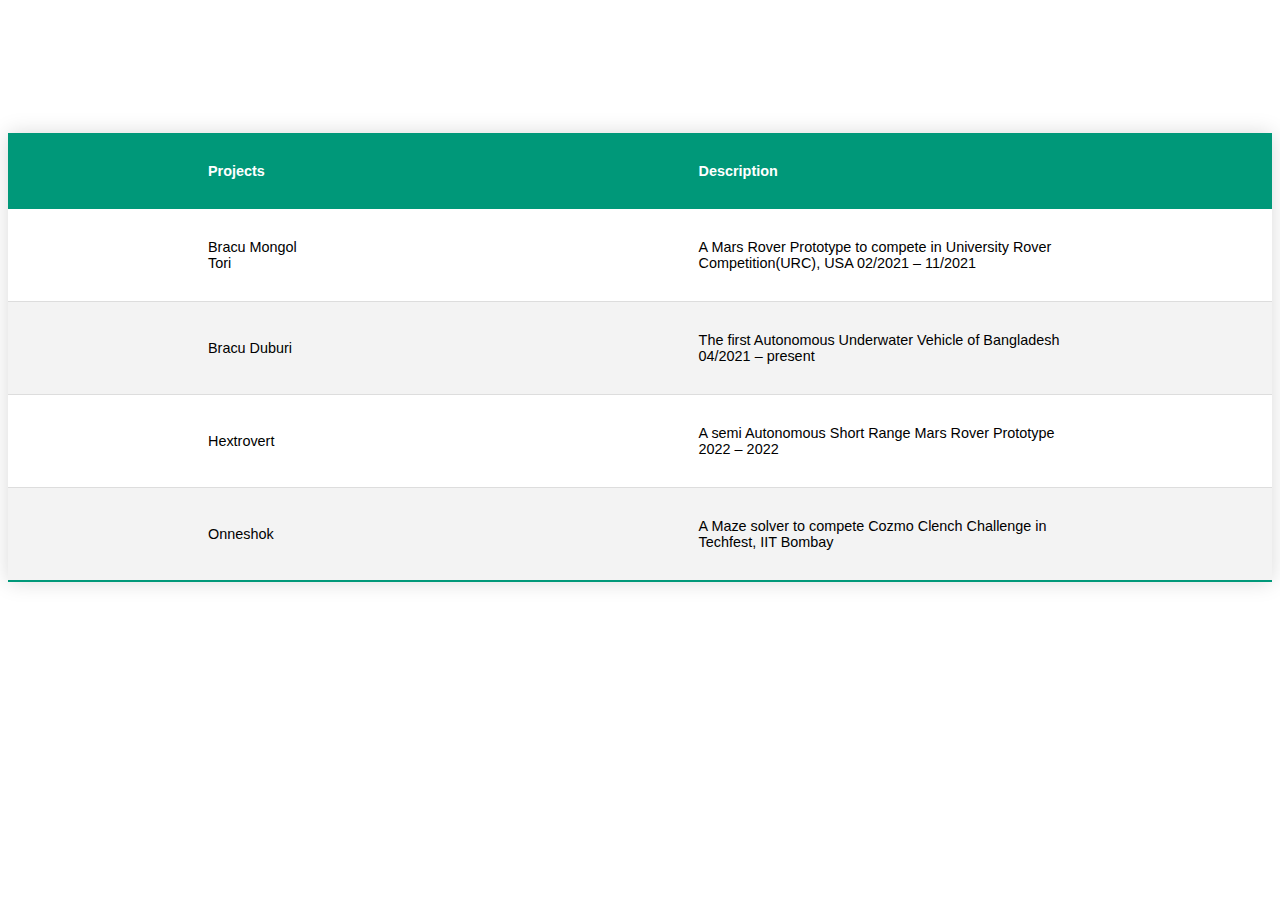
==== projects.html @ e63730c1 "projects table added" ====
<!DOCTYPE html>
<html lang="en">
<head>
    <meta charset="UTF-8">
    <meta http-equiv="X-UA-Compatible" content="IE=edge">
    <meta name="viewport" content="width=device-width, initial-scale=1.0">
    <title>Document</title>
    <link rel="stylesheet" href="styles/projects.css">
</head>
<body>

    <div class="main-table">
        <table class="styled-table">
            <thead>
                <tr>
                    <th>Projects</th>
                    <th>Description</th>
                </tr>
            </thead>
            <tbody>
                <tr>
                    <td>Bracu Mongol Tori</td>
                    <td>A Mars Rover Prototype to
                        compete in University Rover Competition(URC),
                        USA
                        02/2021 – 11/2021</td>
                </tr>
                <tr class="active-row">
                    <td>Bracu Duburi</td>
                    <td>The first
                        Autonomous Underwater Vehicle of Bangladesh
                        04/2021 – present</td>
                </tr>
    
    
                <tr>
                    <td>Hextrovert</td>
                    <td> A semi Autonomous Short Range
                        Mars Rover Prototype
                        2022 – 2022</td>
                </tr>
    
                <tr class="active-row">
                    <td>Onneshok</td>
                    <td>A Maze solver to compete Cozmo
                        Clench Challenge in Techfest, IIT Bombay</td>
                </tr>
                <!-- and so on... -->
            </tbody>
        </table>
    </div>
    
    
</body>
</html>
---- styles/projects.css ----
.styled-table {
    border-collapse: collapse;
    margin: 25px 0;
    font-size: 0.9em;
    font-family: sans-serif;
    min-width: 1200px;
    box-shadow: 0 0 20px rgba(0, 0, 0, 0.15);
}

.main-table{
    display: flex;
    justify-content: center;
    align-items: center;
    padding-top: 100px;
}

.styled-table thead tr {
    background-color: #009879;
    color: #ffffff;
    text-align: left;
}

.styled-table th,
.styled-table td {
    padding: 30px 200px;
    border: #000000;
}

.styled-table tbody tr {
    border-bottom: 1px solid #dddddd;
}

.styled-table tbody tr:nth-of-type(even) {
    background-color: #f3f3f3;
}

.styled-table tbody tr:last-of-type {
    border-bottom: 2px solid #009879;
}
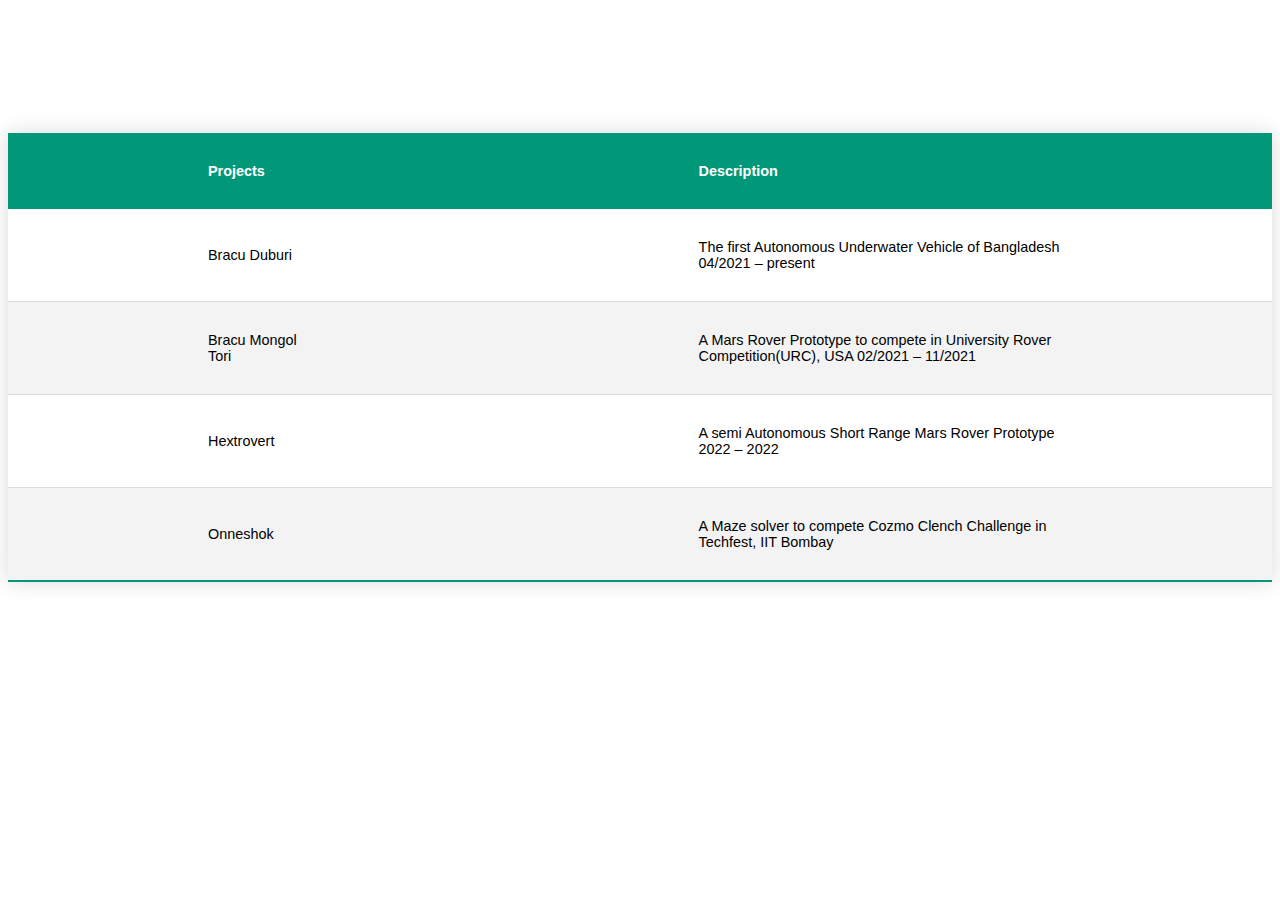
==== commit cda93967: "table style new" ====
--- a/projects.html
+++ b/projects.html
@@ -19,17 +19,20 @@
             </thead>
             <tbody>
                 <tr>
+                    <td>Bracu Duburi</td>
+                    <td>The first
+                        Autonomous Underwater Vehicle of Bangladesh
+                        04/2021 – present</td>
+                    
+                </tr>
+                <tr class="active-row">
+
                     <td>Bracu Mongol Tori</td>
                     <td>A Mars Rover Prototype to
                         compete in University Rover Competition(URC),
                         USA
                         02/2021 – 11/2021</td>
-                </tr>
-                <tr class="active-row">
-                    <td>Bracu Duburi</td>
-                    <td>The first
-                        Autonomous Underwater Vehicle of Bangladesh
-                        04/2021 – present</td>
+                    
                 </tr>
     
     
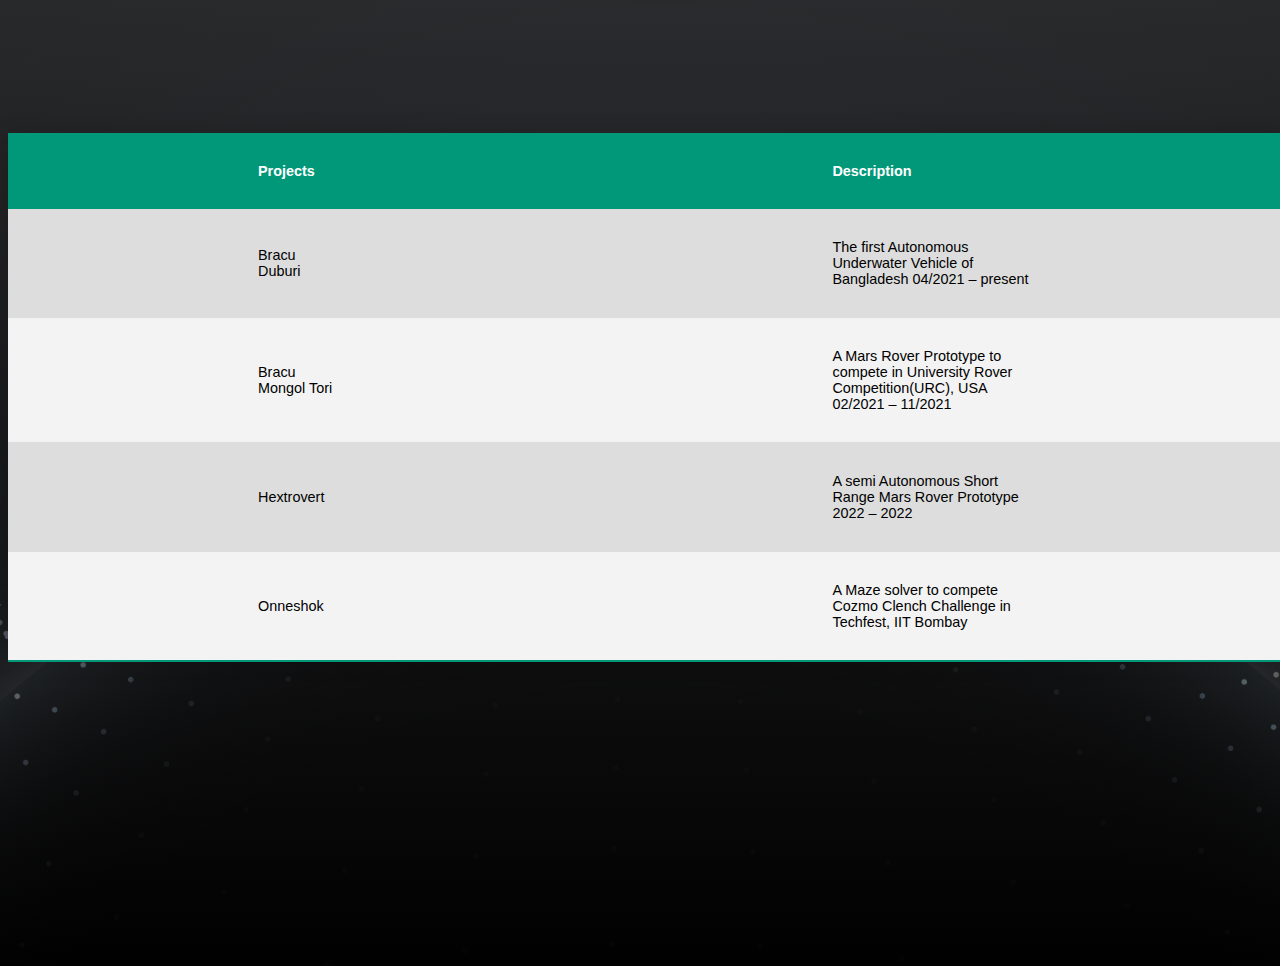
==== commit 44ce553d: "background added to the projects" ====
--- a/projects.html
+++ b/projects.html
@@ -7,23 +7,22 @@
     <title>Document</title>
     <link rel="stylesheet" href="styles/projects.css">
 </head>
-<body>
+<body class="background-img">
 
     <div class="main-table">
         <table class="styled-table">
             <thead>
                 <tr>
                     <th>Projects</th>
-                    <th>Description</th>
+                    <th class="news">Description</th>
                 </tr>
             </thead>
             <tbody>
-                <tr>
+                <tr class="row-back">
                     <td>Bracu Duburi</td>
                     <td>The first
                         Autonomous Underwater Vehicle of Bangladesh
-                        04/2021 – present</td>
-                    
+                        04/2021 – present</td> 
                 </tr>
                 <tr class="active-row">
 
@@ -31,12 +30,10 @@
                     <td>A Mars Rover Prototype to
                         compete in University Rover Competition(URC),
                         USA
-                        02/2021 – 11/2021</td>
-                    
+                        02/2021 – 11/2021</td> 
                 </tr>
-    
-    
-                <tr>
+
+                <tr class="row-back">
                     <td>Hextrovert</td>
                     <td> A semi Autonomous Short Range
                         Mars Rover Prototype
@@ -51,8 +48,6 @@
                 <!-- and so on... -->
             </tbody>
         </table>
-    </div>
-    
-    
+    </div> 
 </body>
 </html>--- a/styles/projects.css
+++ b/styles/projects.css
@@ -22,7 +22,7 @@
 
 .styled-table th,
 .styled-table td {
-    padding: 30px 200px;
+    padding: 30px 250px;
     border: #000000;
 }
 
@@ -38,3 +38,17 @@
     border-bottom: 2px solid #009879;
 }
 
+.background-img{
+    
+    background-image: linear-gradient(to bottom, rgba(78, 79, 82, 0.52), rgba(0, 0, 0, 0.73)),
+     url('../images/covernew.jpg');
+    background-size: cover;
+    height: 950px; 
+    background-position: center;
+    width: 100%;
+    background-repeat: no-repeat;
+}
+
+.row-back{
+    background-color: #dddddd;
+}
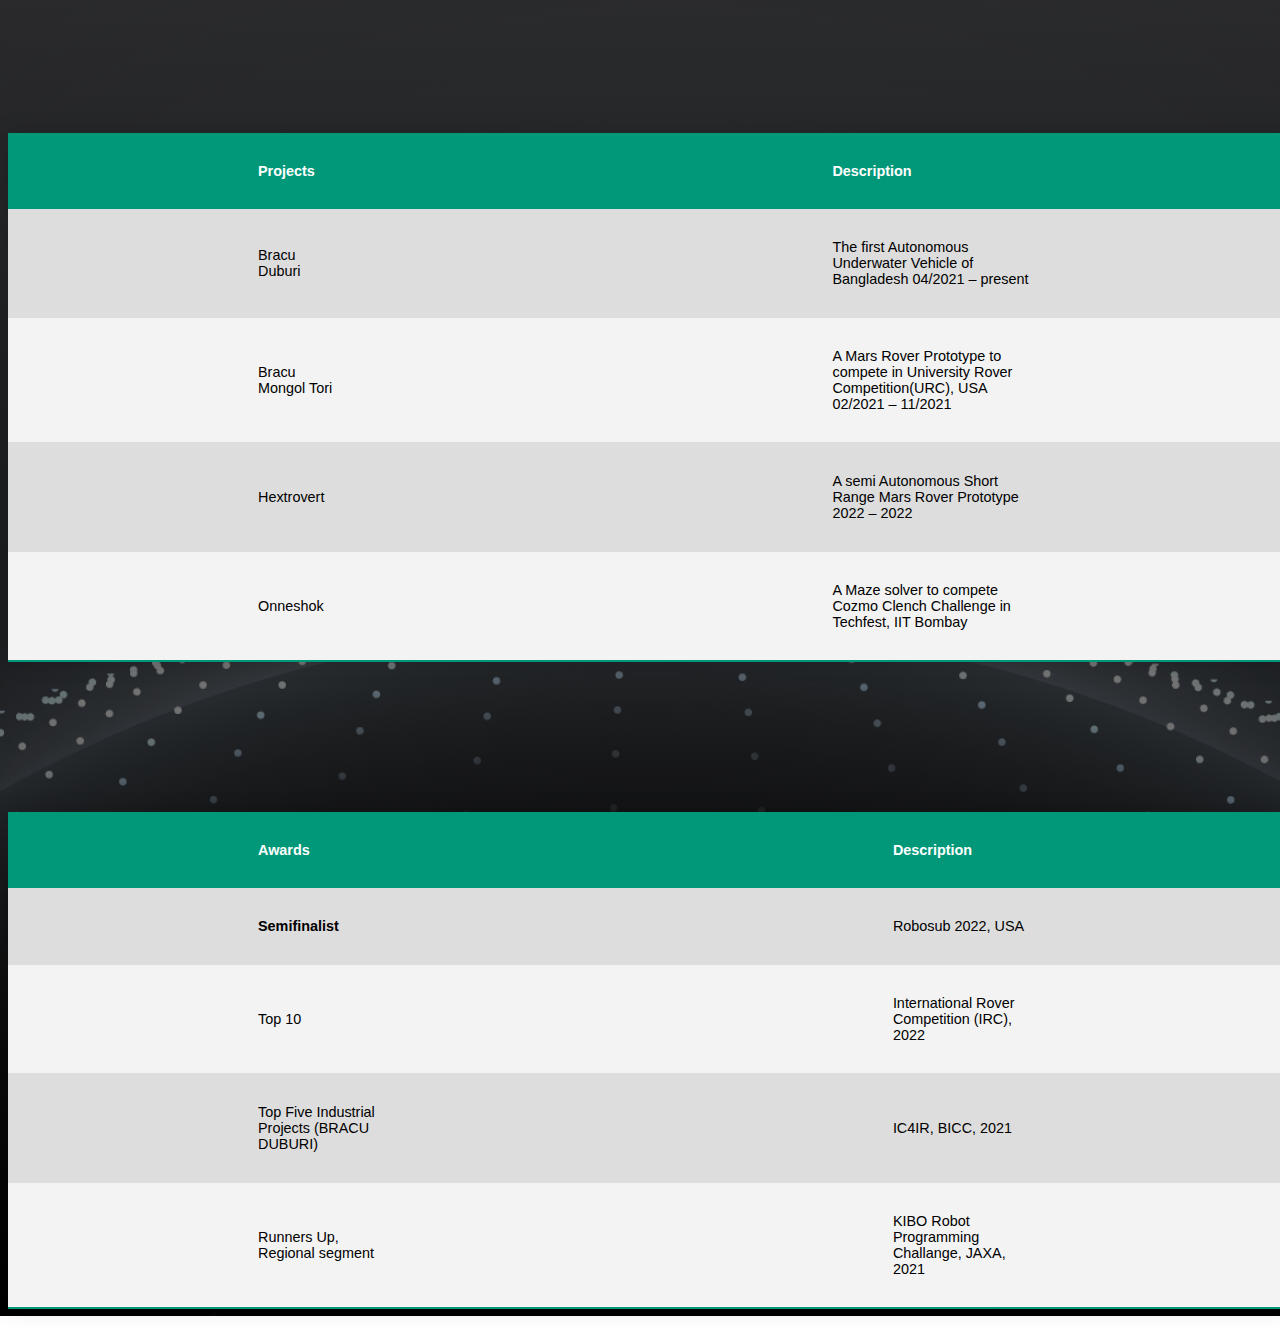
==== commit 6ac7f5eb: "Awards table added" ====
--- a/projects.html
+++ b/projects.html
@@ -49,5 +49,38 @@
             </tbody>
         </table>
     </div> 
+
+    <div class="main-table">
+        <table class="styled-table">
+            <thead>
+                <tr>
+                    <th>Awards</th>
+                    <th>Description</th>
+                </tr>
+            </thead>
+            <tbody>
+                <tr class="row-back">
+                    <td><b>Semifinalist</b></td>
+                    <td>Robosub 2022, USA</td> 
+                </tr>
+                <tr class="active-row">
+
+                    <td>Top 10</td>
+                    <td>International Rover Competition (IRC), 2022</td> 
+                </tr>
+
+                <tr class="row-back">
+                    <td>Top Five Industrial Projects (BRACU DUBURI)</td>
+                    <td> IC4IR, BICC, 2021</td>
+                </tr>
+    
+                <tr class="active-row">
+                    <td>Runners Up, Regional segment</td>
+                    <td>KIBO Robot Programming Challange, JAXA, 2021</td>
+                </tr>
+                <!-- and so on... -->
+            </tbody>
+        </table>
+    </div> 
 </body>
 </html>--- a/styles/projects.css
+++ b/styles/projects.css
@@ -3,7 +3,8 @@
     margin: 25px 0;
     font-size: 0.9em;
     font-family: sans-serif;
-    min-width: 1200px;
+    width: 1400px;
+    height: 10px;
     box-shadow: 0 0 20px rgba(0, 0, 0, 0.15);
 }
 
@@ -43,7 +44,7 @@
     background-image: linear-gradient(to bottom, rgba(78, 79, 82, 0.52), rgba(0, 0, 0, 0.73)),
      url('../images/covernew.jpg');
     background-size: cover;
-    height: 950px; 
+    height: 1300px; 
     background-position: center;
     width: 100%;
     background-repeat: no-repeat;
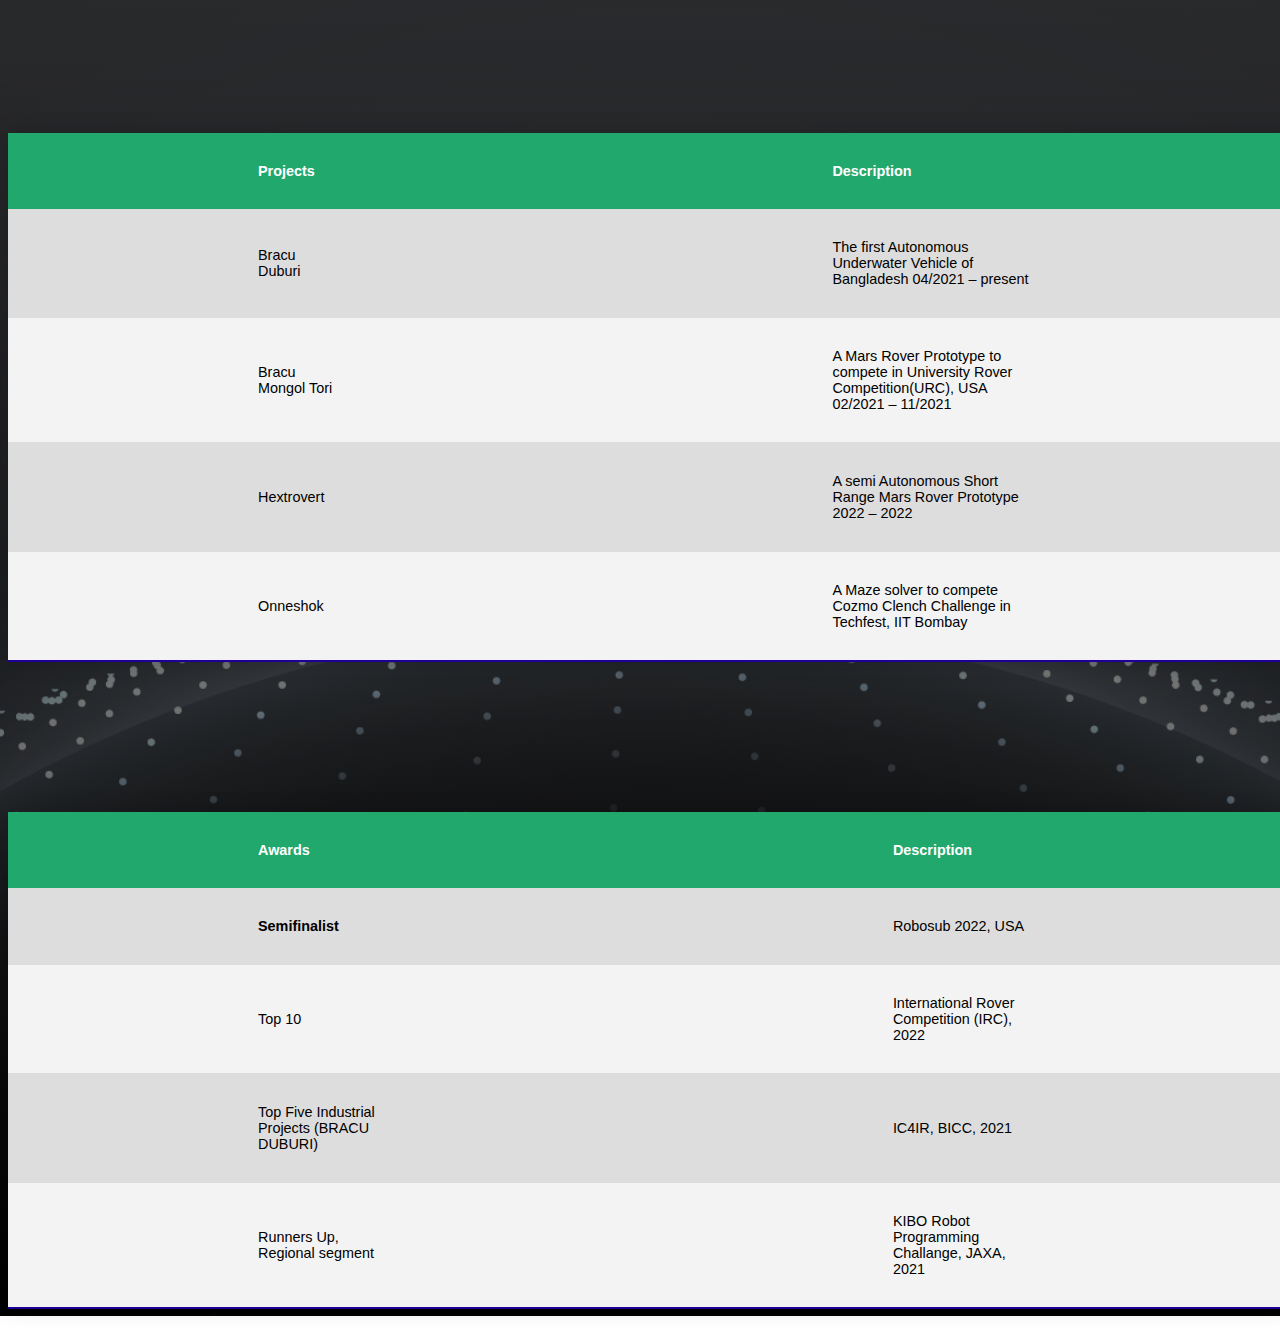
==== commit b5dd3ed6: "background color changed" ====
--- a/projects.html
+++ b/projects.html
@@ -4,7 +4,7 @@
     <meta charset="UTF-8">
     <meta http-equiv="X-UA-Compatible" content="IE=edge">
     <meta name="viewport" content="width=device-width, initial-scale=1.0">
-    <title>Document</title>
+    <title>Projects</title>
     <link rel="stylesheet" href="styles/projects.css">
 </head>
 <body class="background-img">
--- a/styles/projects.css
+++ b/styles/projects.css
@@ -16,7 +16,7 @@
 }
 
 .styled-table thead tr {
-    background-color: #009879;
+    background-color: #21a86d;
     color: #ffffff;
     text-align: left;
 }
@@ -36,7 +36,7 @@
 }
 
 .styled-table tbody tr:last-of-type {
-    border-bottom: 2px solid #009879;
+    border-bottom: 2px solid #1e0098;
 }
 
 .background-img{
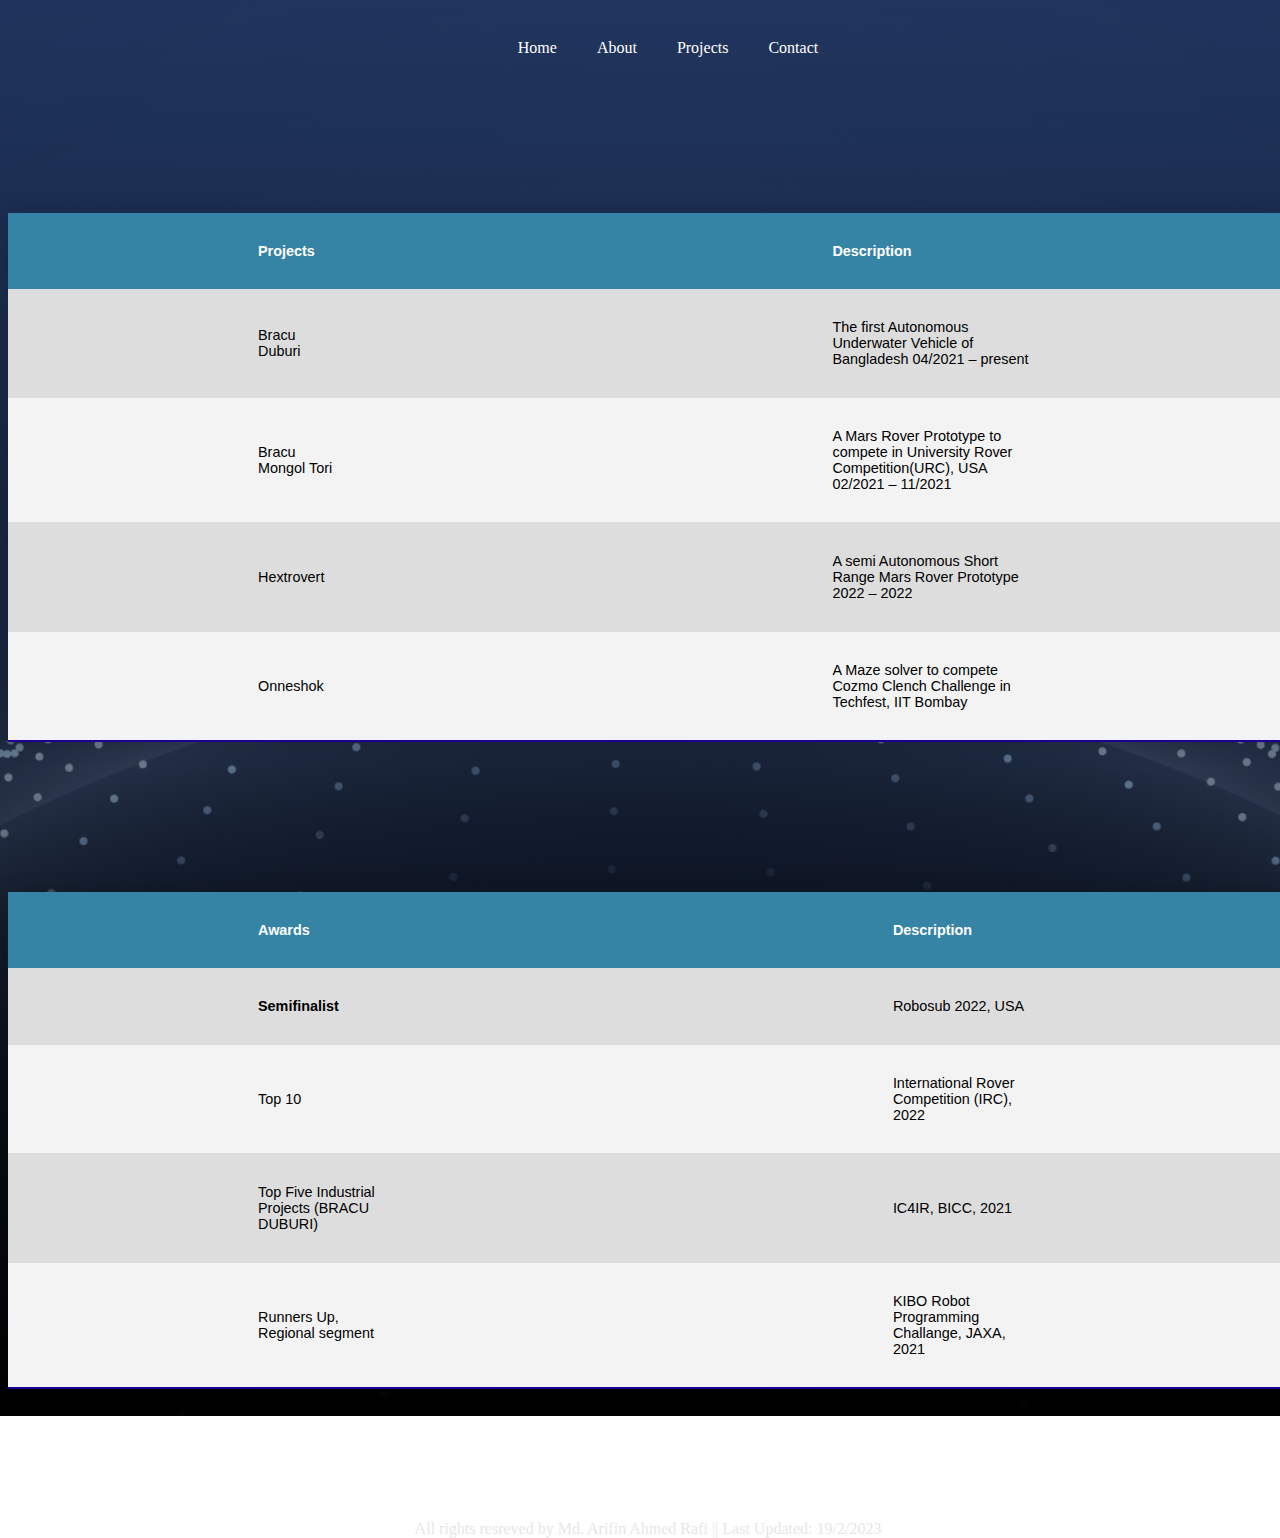
==== commit 43876240: "footer added" ====
--- a/projects.html
+++ b/projects.html
@@ -8,6 +8,13 @@
     <link rel="stylesheet" href="styles/projects.css">
 </head>
 <body class="background-img">
+
+    <nav>
+        <ul id="home">Home </ul>
+        <ul id="about">About </ul>
+        <ul id="projects">Projects </ul>
+        <ul id="contact">Contact </ul>
+    </nav>
 
     <div class="main-table">
         <table class="styled-table">
@@ -82,5 +89,11 @@
             </tbody>
         </table>
     </div> 
+
+    <div>
+        <p class="footer-sec">All rights resreved by Md. Arifin Ahmed Rafi || Last Updated: 19/2/2023</p>
+     </div>
+
+    <script src="js/home.js"></script>
 </body>
 </html>--- a/styles/projects.css
+++ b/styles/projects.css
@@ -16,7 +16,7 @@
 }
 
 .styled-table thead tr {
-    background-color: #21a86d;
+    background-color: #3584a5;
     color: #ffffff;
     text-align: left;
 }
@@ -41,15 +41,33 @@
 
 .background-img{
     
-    background-image: linear-gradient(to bottom, rgba(78, 79, 82, 0.52), rgba(0, 0, 0, 0.73)),
+    background-image: linear-gradient(to bottom, rgba(59, 98, 176, 0.52), rgba(0, 0, 0, 0.73)),
      url('../images/covernew.jpg');
     background-size: cover;
-    height: 1300px; 
+    height: 1400px; 
     background-position: center;
     width: 100%;
-    background-repeat: no-repeat;
+    background-repeat: no-repeat;   
+    
 }
 
 .row-back{
     background-color: #dddddd;
 }
+
+nav {
+    display: flex;
+    justify-content: center;
+    align-items: center;
+    color: white;
+    font-weight: 300;
+    padding: 15px;
+}
+
+.footer-sec{
+    display: flex;
+    justify-content: center;
+    padding-top: 90px;
+    opacity: 70%;
+    color: #dddddd;
+  }
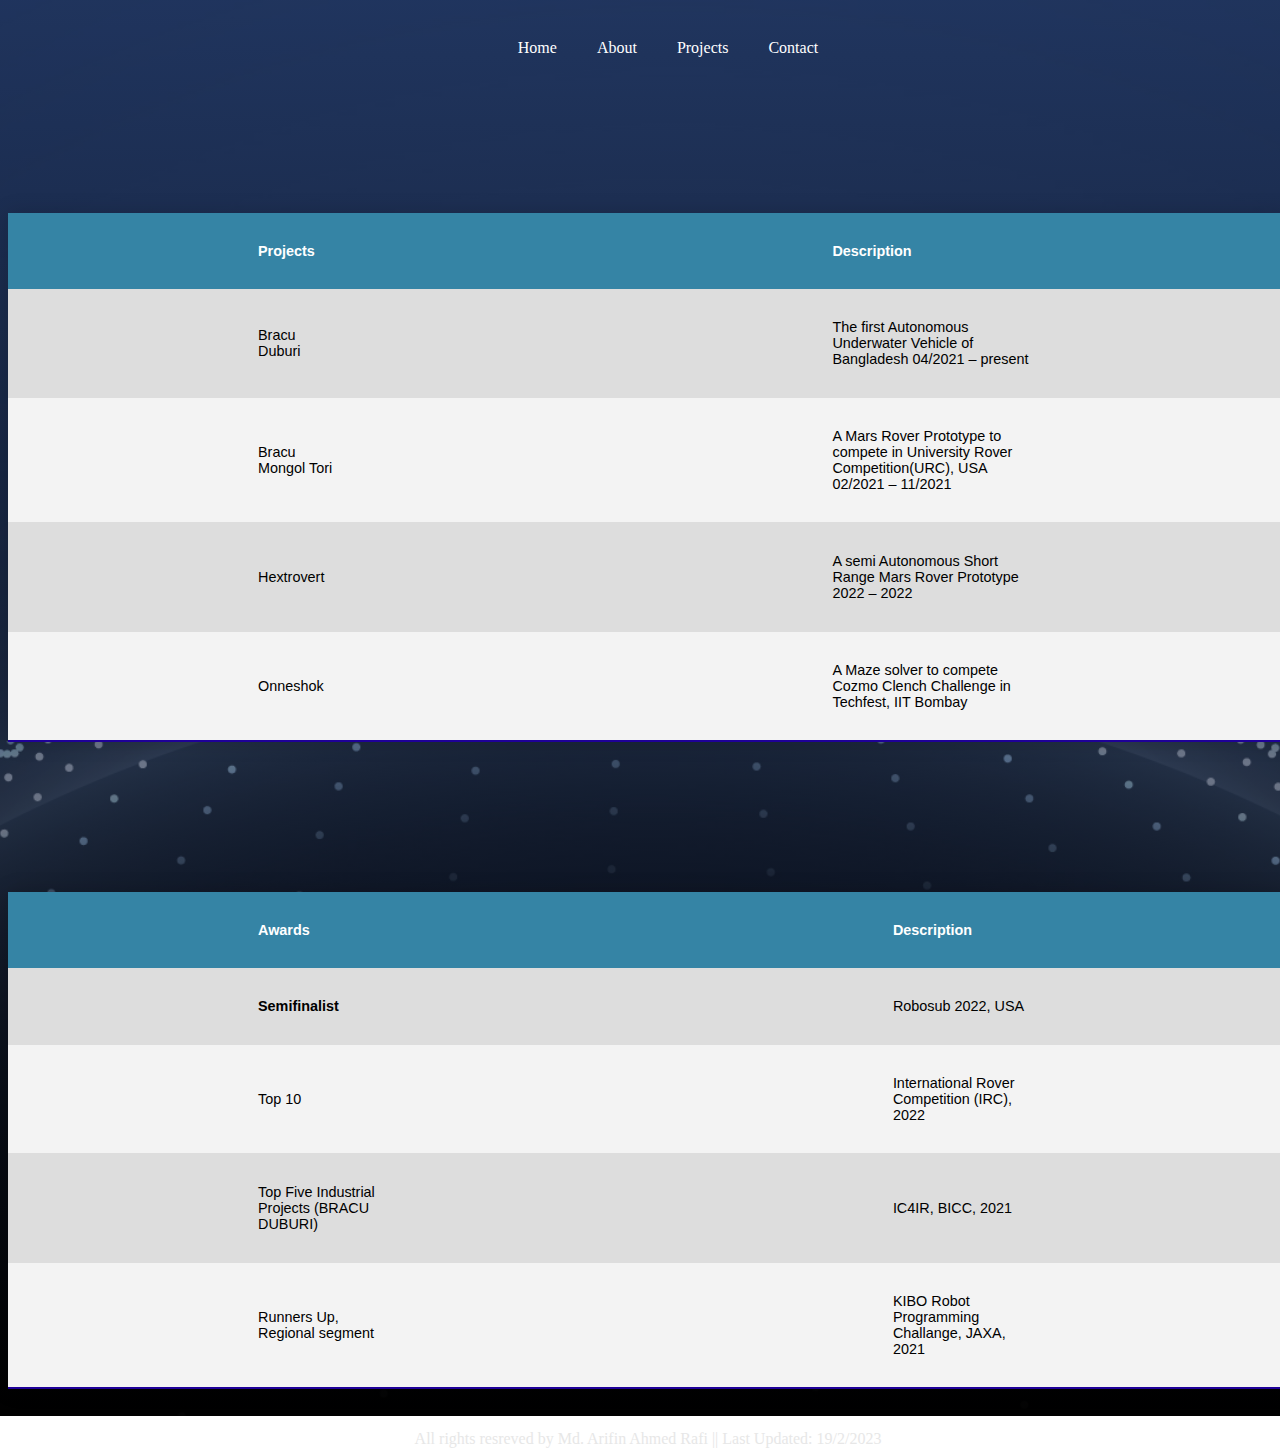
==== commit 7d453c2f: "footer problem solved" ====
--- a/projects.html
+++ b/projects.html
@@ -7,7 +7,7 @@
     <title>Projects</title>
     <link rel="stylesheet" href="styles/projects.css">
 </head>
-<body class="background-img">
+<body>
 
     <nav>
         <ul id="home">Home </ul>
@@ -90,9 +90,12 @@
         </table>
     </div> 
 
-    <div>
-        <p class="footer-sec">All rights resreved by Md. Arifin Ahmed Rafi || Last Updated: 19/2/2023</p>
-     </div>
+
+    <footer>
+        <div>
+            <p class="footer-sec">All rights resreved by Md. Arifin Ahmed Rafi || Last Updated: 19/2/2023 </p>
+         </div>
+    </footer>
 
     <script src="js/home.js"></script>
 </body>
--- a/styles/projects.css
+++ b/styles/projects.css
@@ -39,7 +39,7 @@
     border-bottom: 2px solid #1e0098;
 }
 
-.background-img{
+body{
     
     background-image: linear-gradient(to bottom, rgba(59, 98, 176, 0.52), rgba(0, 0, 0, 0.73)),
      url('../images/covernew.jpg');
@@ -67,7 +67,6 @@
 .footer-sec{
     display: flex;
     justify-content: center;
-    padding-top: 90px;
     opacity: 70%;
     color: #dddddd;
   }
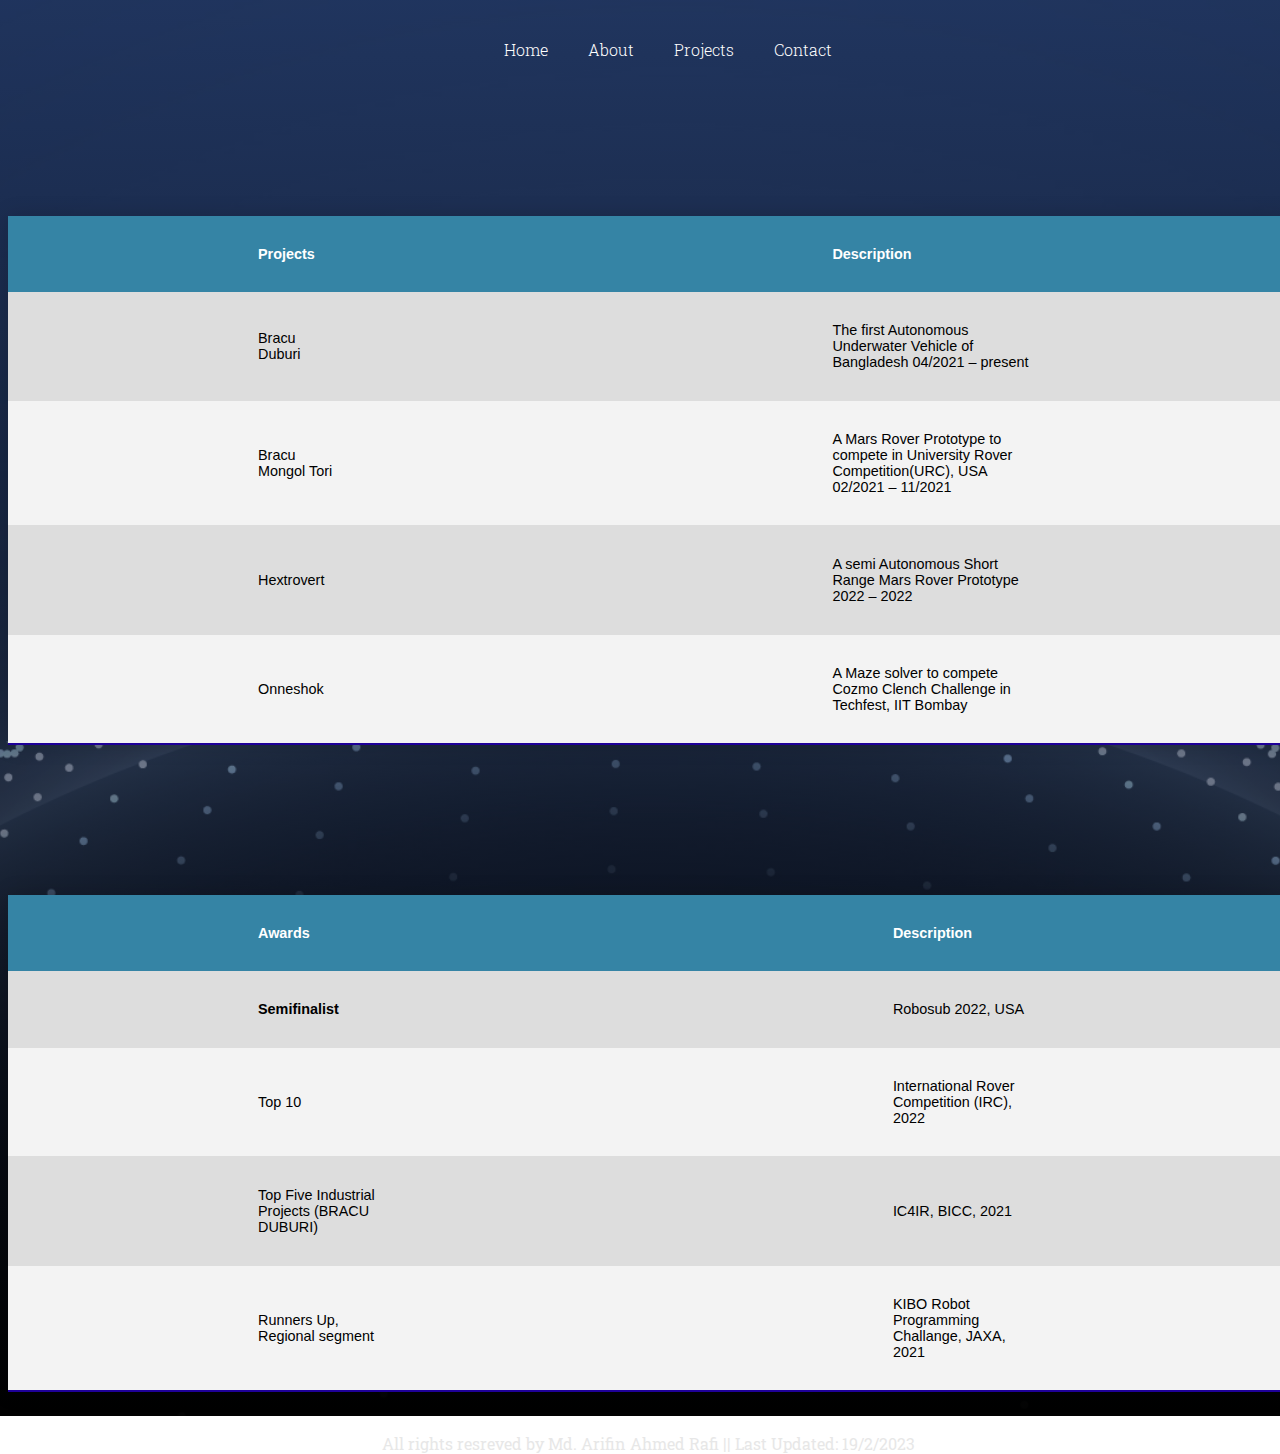
==== commit 2cc7ad11: "social media added" ====
--- a/projects.html
+++ b/projects.html
@@ -6,6 +6,10 @@
     <meta name="viewport" content="width=device-width, initial-scale=1.0">
     <title>Projects</title>
     <link rel="stylesheet" href="styles/projects.css">
+    <link rel="preconnect" href="https://fonts.googleapis.com">
+    <link rel="preconnect" href="https://fonts.gstatic.com" crossorigin>
+    <link href="https://fonts.googleapis.com/css2?family=Merriweather:ital,wght@1,300&family=Roboto+Slab&display=swap" rel="stylesheet">
+
 </head>
 <body>
 
--- a/styles/projects.css
+++ b/styles/projects.css
@@ -40,6 +40,9 @@
 }
 
 body{
+
+    font-family: 'Merriweather', serif;
+  font-family: 'Roboto Slab', serif;
     
     background-image: linear-gradient(to bottom, rgba(59, 98, 176, 0.52), rgba(0, 0, 0, 0.73)),
      url('../images/covernew.jpg');
@@ -64,6 +67,10 @@
     padding: 15px;
 }
 
+nav ul:hover {
+    color: rgb(128, 121, 121);  
+}
+
 .footer-sec{
     display: flex;
     justify-content: center;
